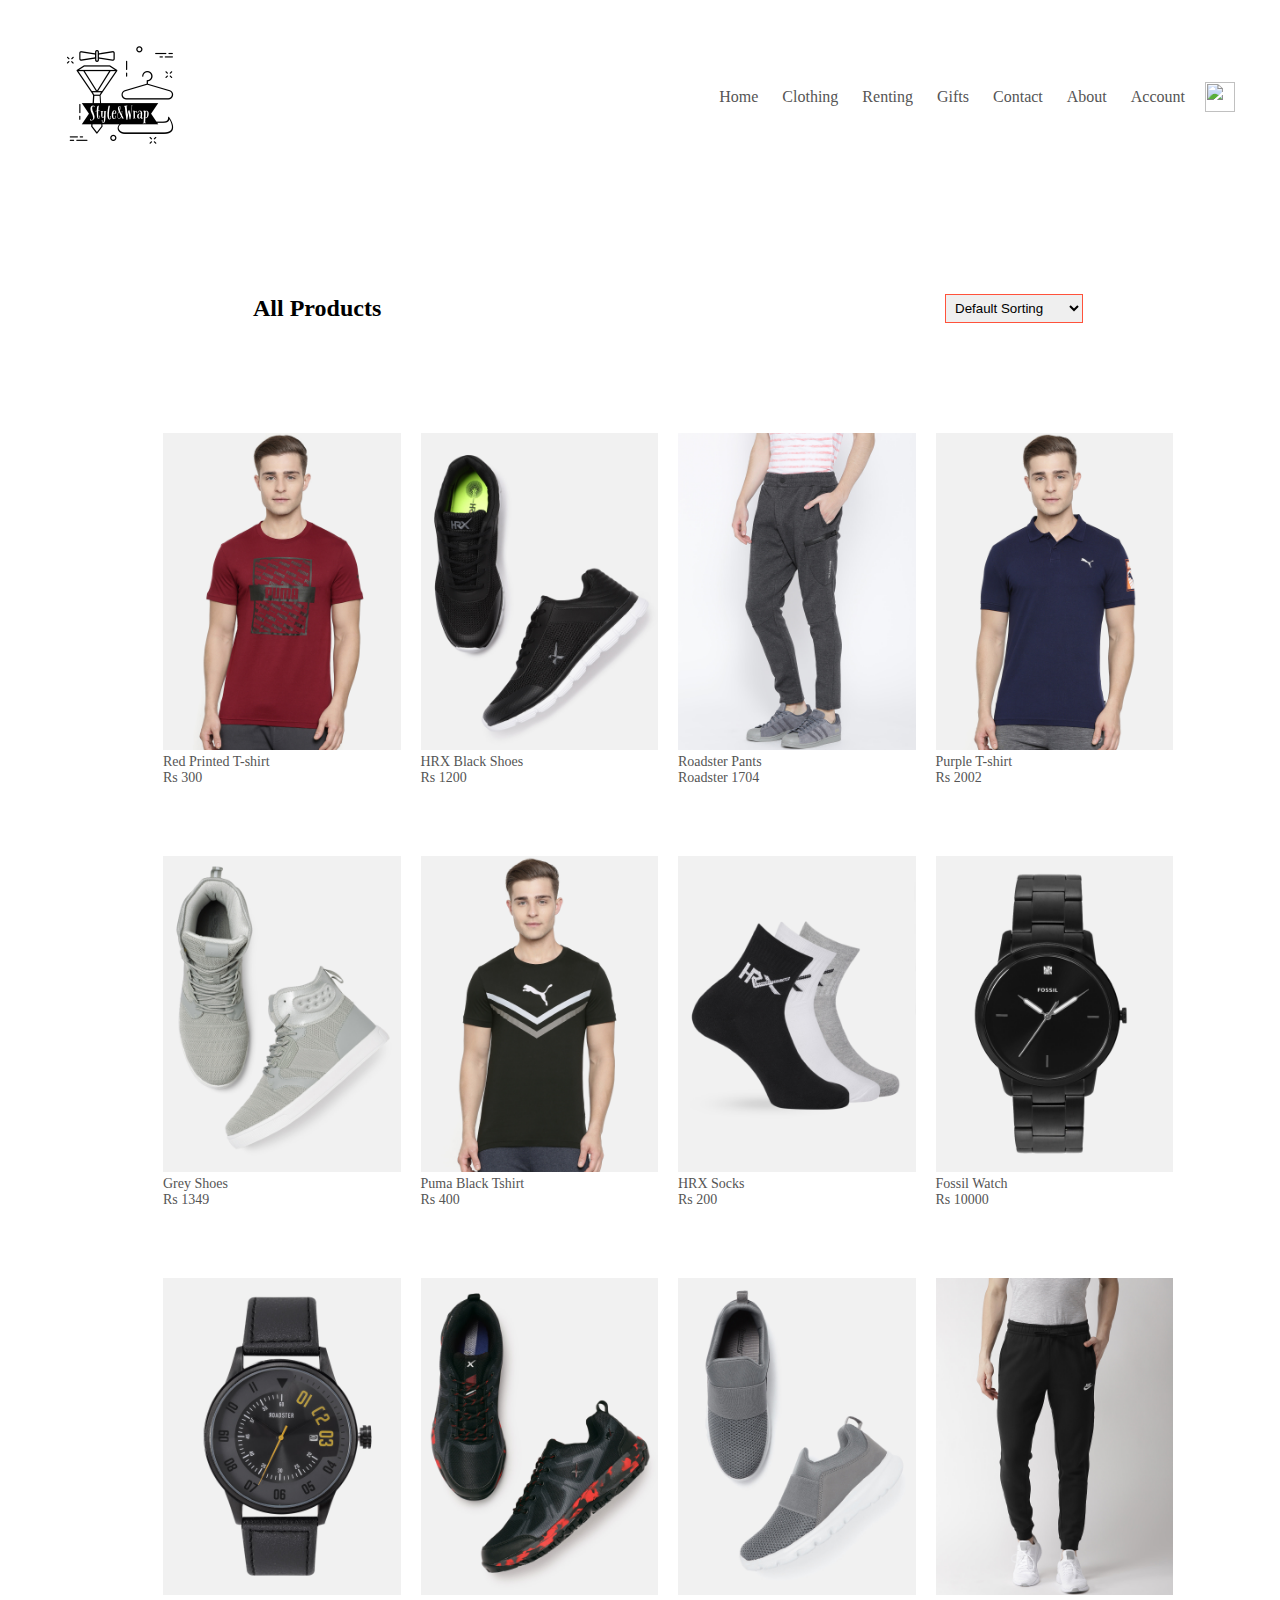
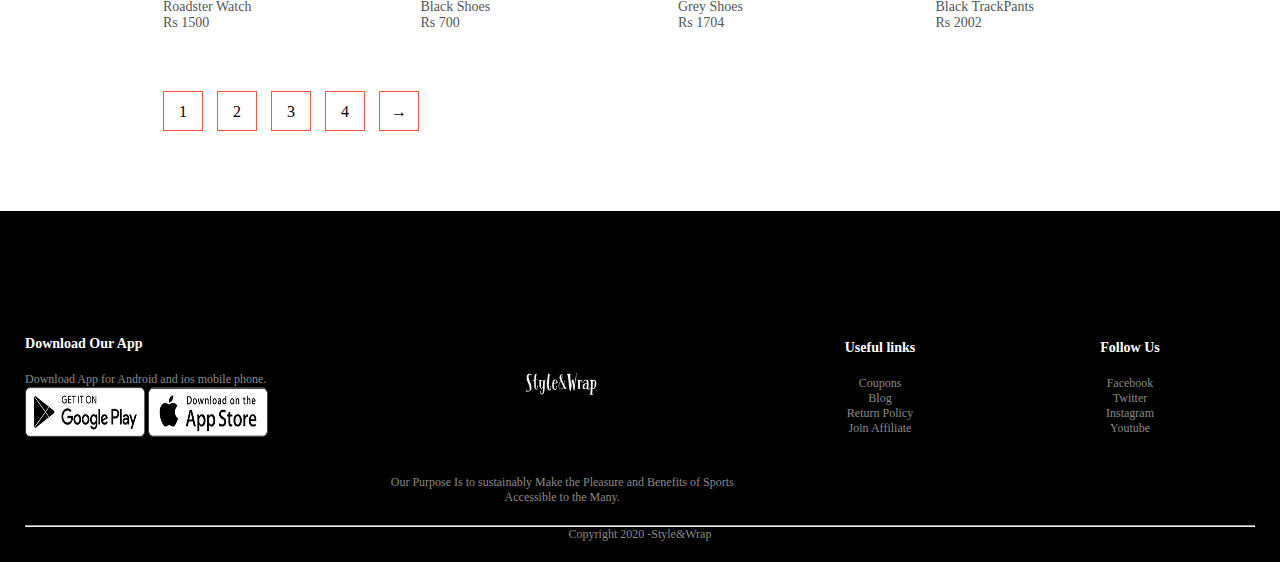
==== product.html @ 1d9c75fd "first commit" ====
<!DOCTYPE html>
<html lang="en">
<head>
    <meta charset="UTF-8">
    <meta http-equiv="X-UA-Compatible" content="IE=edge">
    <meta name="viewport" content="width=device-width, initial-scale=1.0">
    <title>Style&Wrap</title>
    <link rel="stylesheet" href="style.css">
   
</head>
<body>
    
        
    <div class="container">
    <div class="navbar">
        <div class="logo">
            <img src="Style&Wrap-logos_black.png" width="150px">
        </div>
        
        <nav>
           
            <ul id="MenuItems">
                <li> <a href="index.html">Home</a></li>
                <li> <a href="product.html">Clothing</a></li>
                <li> <a href="">Renting</a></li>
                <li> <a href="gift.html">Gifts</a></li>
                <li> <a href="contact.html">Contact</a></li>
                <li> <a href="about.html">About</a></li>
                <li> <a href="account.html">Account</a></li>
                
            </ul>
          </nav>
          <img src="C:\Users\Vansh\OneDrive\Desktop\Homepagee\cart.png" alt="" width="30px" height="30px">
        <img src="menu.png" class="menu-icon" onclick="menutoggle()">
</div>  
</div>
    

<div class="small-container">
    <div class="row row-2">
        <h2>All Products</h2>
        <select>
            <option>Default Sorting</option>
            <option>Sort by Price</option>
            <option>Sort by Popularity</option>
            <option>Sort by Rating</option>
            <option>Sort by Sale</option>
        </select>
    </div>
    <div class="row">
        <div class="col-4">
            <img src="product-1.jpg">
            <h4>Red Printed T-shirt</h4>
            <div class="rating">
              
            </div>
            <p> Rs 300</p>
        </div>
        <div class="col-4">
            <img src="product-2.jpg">
            <h4> HRX Black Shoes</h4>
            <div class="rating">
              
            </div>
            <p> Rs 1200</p>
        </div>
        <div class="col-4">
            <img src="product-3.jpg">
            <h4>Roadster Pants</h4>
            <div class="rating">
               
            </div>
            <p> Roadster 1704</p>
        </div>
        <div class="col-4">
            <img src="product-4.jpg">
            <h4>Purple T-shirt</h4>
            <div class="rating">
                
            </div>
            <p>Rs 2002 </p>
        </div>
    
    
        <div class="col-4">
            <img src="product-5.jpg">
            <h4>Grey Shoes</h4>
            <div class="rating">
               
            </div>
            <p> Rs 1349</p>
        </div>
        <div class="col-4">
            <img src="product-6.jpg">
        <h4>Puma Black Tshirt</h4>
            <div class="rating">
              
            </div>
            <p> Rs 400</p>
        </div>
        <div class="col-4">
            <img src="product-7.jpg">
            <h4> HRX Socks</h4>
            <div class="rating">

            </div>
            <p> Rs 200</p>
        </div>
        <div class="col-4">
            <img src="product-8.jpg">
            <h4>Fossil Watch</h4>
            <div class="rating">
             
            </div>
            <p>Rs 10000 </p>
        </div>
    </div> 
     <div class="row">
        <div class="col-4">
            <img src="product-9.jpg">
            <h4>Roadster Watch</h4>
            <div class="rating">
               
            </div>
            <p> Rs 1500</p>
        </div>
        <div class="col-4">
            <img src="product-10.jpg">
            <h4> Black Shoes</h4>
            <div class="rating">
                
            </div>
            <p>  Rs 700</p>
        </div>
        <div class="col-4">
            <img src="product-11.jpg">
            <h4>Grey Shoes</h4>
            <div class="rating">
               
            </div>
            <p>  Rs 1704</p>
        </div>
        <div class="col-4">
            <img src="product-12.jpg">
            <h4>Black TrackPants</h4>
            <div class="rating">
              
            </div>
            <p> Rs 2002 </p>
        </div>
</div>
<div class="page-btn">
    <span>1</span>
    <span>2</span>
    <span>3</span>
    <span>4</span>
    <span>&#8594</span>
</div>
</div>

<div class="footer">
    <div class="container">
        <div class="row">
            <div class="footer-col-1">
                <h3> Download Our App</h3>
                <p>Download App for Android and ios mobile phone.</p>
            <div class="app">
                <img src="play-store.png">
                <img src="app-store.png">
            </div>
            </div>
            <div class="footer-col-2">
         <img src="Style&Wrap-logos_black.png">
         <p>Our Purpose Is to sustainably Make the Pleasure  and 
            Benefits of Sports Accessible to the Many.
         </p>       
            </div>
            <div class="footer-col-3">
                <h3>Useful links</h3>
              <ul>
                <li>Coupons</li>
                <li>Blog</li>
                <li> Return Policy </li>
                <li> Join Affiliate</li>
              </ul>  
              
            </div>
            <div class="footer-col-4">
                <h3>Follow Us</h3>
              <ul>
                <li>Facebook</li>
                <li>Twitter</li>
                <li>Instagram</li>
                <li>Youtube</li>
              </ul>  
            </div>
        </div>
        <hr>
        <p class="copyright">Copyright 2020 -Style&Wrap</p>
    </div>
</div>
</body>
</html>
---- style.css ----
@import url("https://cdn.jsdelivr.net/npm/@fortawesome/fontawesome-free@6.2.1/css/fontawesome.min.css");
*
{
margin:0;
padding: 0;
box-sizing: border-box;
}
.navbar
{
    display: flex;
    align-items: center;
    padding: 20px;
}
nav{
    flex:1;
    text-align: right;
}
nav ul{
    display: inline-block;
    list-style-type: none;
}
nav ul li{
    display: inline-block;
    margin-right: 20px;
}
a{
    text-decoration: none;
    color: #555;

}
p
{
    color: #555;
}
.container
{
    max-width: 1300px;
    margin: auto;
    padding-left: 25px;
    padding-right: 25px;
}
.row
{
    display: flex;
    align-items: center;
    flex-wrap: wrap;
    justify-content: space-around;

}
.col-2
{
    flex-basis: 50%;
    min-width: 50%;


}
.giftt
{
    font-family:calisto mt;
}
.col-2 img
{
    max-width: 100%;
    padding: 50px 0;
}
.col-2 h1{
    font-size: 50px;
    line-height: 60px;
    margin: 25px 0;
}
.btn
{
    display: inline-block;
    background-color: #ff523b;
    color: #fff;
    padding: 8px 30px;
    margin: 40px 0;
    border-radius: 30px;
    font-family: 'Trebuchet MS', 'Lucida Sans Unicode', 'Lucida Grande', 'Lucida Sans', Arial, sans-serif;
    transition: background 0.5s;
}
.header
{
    background: radial-gradient(#fff,#ffd6d6);
}
.header .row{
    margin-top: 70px;
}
 .btn:hover{
    background:#563434 ;
 }
 .categories
 {
    margin:70px 0;
 }
 .col-3
 {
    flex-basis: 30%;
    min-width: 250px;
    margin-bottom: 30px;
 }
 .col-3 img
 {
    width:100%; 
 }
 .small-container
 {
     
    max-width: 1080px;
    margin-top: 5%;
    margin-left:10%;
    padding-left:25px ;
    padding-right: 25px;
 }
 .col-4
 {
    flex-basis: 25%;
    padding: 10px;
    min-width: 200px;
    margin-bottom: 50px;
    transition: transform 0.5s;
 }
 .col-4 img{
    width: 100%;
    size: 50%;
 }
 .title
 {
    text-align: center;
    margin: 0 auto 80px;
    position: relative;
    line-height: 60px;
    color: #555;
 }
 .title::after{
    content: '';
    background: #ff523b;
    width:80px;
    height: 5px;
    border-radius: 5px;
    position: absolute;
    bottom:0;
    left: 45%;
    transform: translateX(-50);
 }
 h4{
    color:#555;
    font-weight: normal;

 }
 .col-4
 {
    font-size: 14px;
 }
 .rating .fa
 {
color: #ff523b;
 }
 .col-4:hover
 {
    transform:translateY(-5px);
 }
 .offer
 {
    background: radial-gradient(#fff,#ffd6d6);
    margin-top: 80px;
    padding: 30px 0;
 }
 .col-2 .offer-img
 {
    padding: 50px;

 }
 small
 {
    color: #555;
 }
 .testimonial
 {
    padding-top: 100px;
 }
 .testimonial .col-3{
    text-align: center;
    padding: 40px 20px;
    box-shadow: 0 0 20px 0px rgba(0,0,0,0.1);
    cursor: pointer;
    transition: transform 0.5s;
 }
 .testimonial .col-3 img
{
    width: 50px;
    margin-top: 20px;
    border-radius: 50%;
}
.testimonial .col-3 img
{
    font-size: 34px;
    color: #ff523b;
}
.testimonial .col-3:hover{
    transform: translateY(-10px);
}
 .fa.fa-quote-left
 {
    font-size: 34px;
    color: #ff523b;
 }
 .col-3 p
 {
    font-size: 12px;
    margin: 12px 0;
    color: #777;
 }
 .testimonial .col-3 h3{
    font-weight: 600;
    color: #555;
    font-size:16px;
 }
 .brands
 {
    margin: 100px auto;
 }
 .col-5
 {
    width: 160px;
 }
 .col-5 img
 {
    width: 100%;
    cursor: pointer;
    filter: grayscale(100%);

 }
 .col-5 img:hover{
    filter: grayscale(0);
 }
.footer{
    background: #000;
    color: #8a8a8a;
    font-size: 12px;
    padding: 60px 0 20px;
}
.footer p{
    color: #8a8a8a;

}
.footer h3{
    color: #fff;
    margin-bottom: 20px;
}
.footer-col-1, .footer-col-2,.footer-col-3,.footer-col-4

{
min-width:  250px;
margin-bottom: 20px;
}
.footer-col-1
{
    flex-basis: 28%;
}
.footer-col-2
{
    flex: 30%;
    text-align: center;
}

.footer-col-2 img
{
   width: 180px;
   margin-bottom: 20px;
}
.footer-col-3, .footer-col-4
{
    flex-basis: 12%;
    text-align: center;
}
ul
{
    list-style-type: none;
}
.app-logo
{
    margin-top: 20px;
}

.footer.hr 
{
    border:  none;
    background: #b5b5b5;
    height: 1px;
    margin: 20px 0;
}
.copyright
{
    text-align: center;
}
.app img
{
    width: 120px;
    height: 50px;
}
.menu-icon
{
  width: 28px;
  margin-left: 20px;
display: none;
}
@media only screen and (max-width:800px) {
    
    nav user-select {
        position: absolute;
        top: 70px;
        left: 0;
        background: #333;
        width: 100%;
        overflow: hidden;
        transition: max-height 0.5s;


    }
    nav ul list-style {
        display: block;
        margin-right:50px ;
        margin-top: 10px;
        margin-bottom: 10px;
    }
    nav ul li a
    {
        color: #fff;
    }
    .menu-icon
    {
        display: block;
        cursor: pointer;
    }
}


/* all product page------*/
.row-2
{
    justify-content: space-between;
    margin: 100px;
}
select
{
    border: 1px solid #ff523b;
    padding: 5px;
}
select:focus
{
    outline: no;
}

.page-btn
{
    margin: 0  auto 80px;
}
.page-btn span
{
    display: inline-block;
    border: 1px solid #ff523b;
    margin-left:10px;
    width:40px;
    height: 40px;
    text-align: center;
    line-height: 40px;
    cursor: pointer;
}
.page-btn span:hover{
    background: #ff523b;
    color:#fff;
}







@media only screen and (max-width:600px)
{
    .row
    {
        text-align: center;
    }
    .col-2,.col-3,.col-4
    {
        flex-basis: 100%;
    }
}
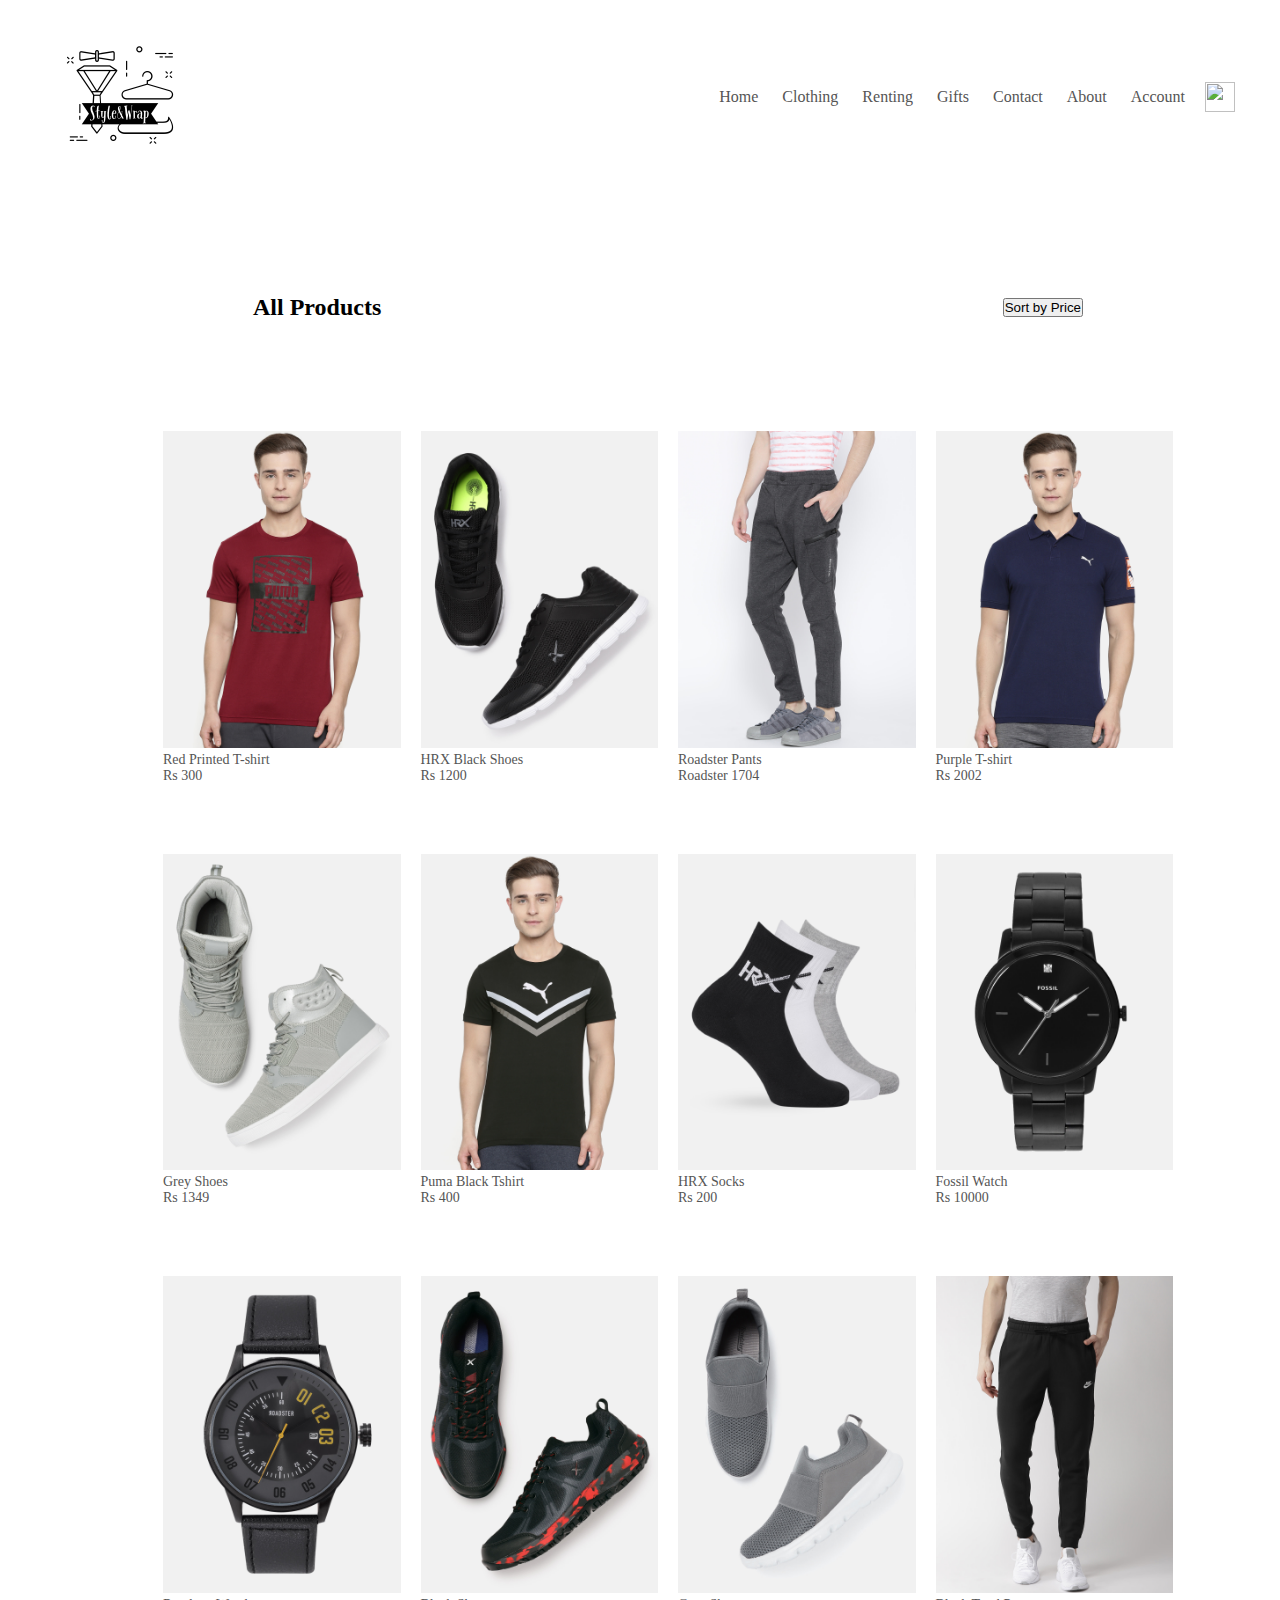
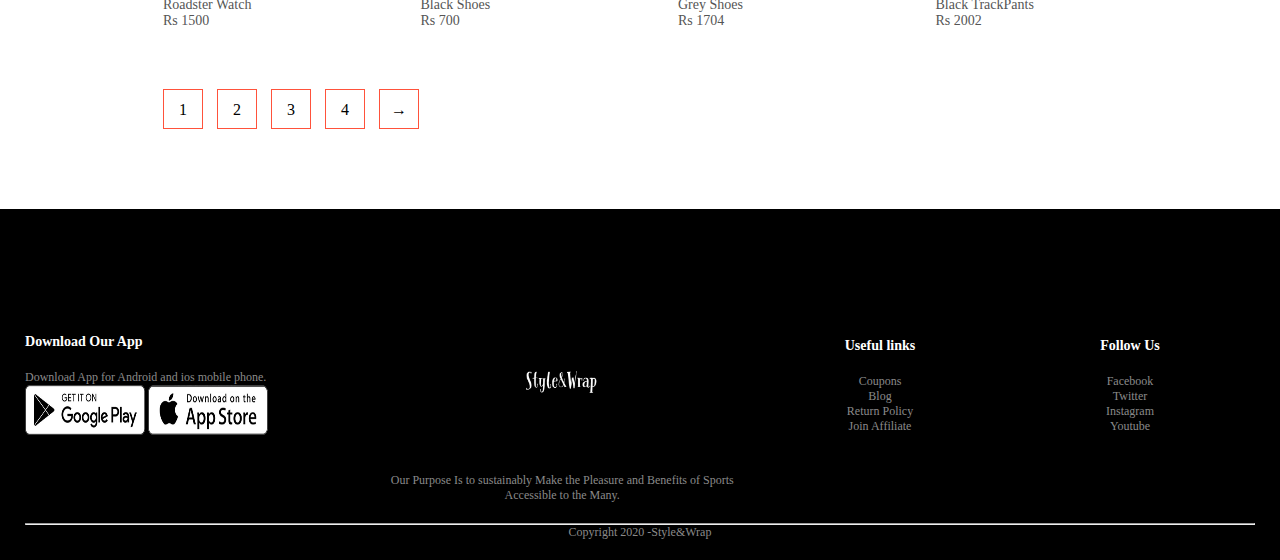
==== commit eabfbbb0: "now sorting works" ====
--- a/product.html
+++ b/product.html
@@ -6,6 +6,8 @@
     <meta name="viewport" content="width=device-width, initial-scale=1.0">
     <title>Style&Wrap</title>
     <link rel="stylesheet" href="style.css">
+    <!-- link javascript -->
+    <script src="product.js"></script>
    
 </head>
 <body>
@@ -39,15 +41,17 @@
 <div class="small-container">
     <div class="row row-2">
         <h2>All Products</h2>
-        <select>
+        <!-- call function when user selects sort by price -->
+        <button id="sorted"  onclick="sortByPrice()">Sort by Price</button>
+        <!-- <select id="sorted">
             <option>Default Sorting</option>
             <option>Sort by Price</option>
             <option>Sort by Popularity</option>
             <option>Sort by Rating</option>
             <option>Sort by Sale</option>
-        </select>
+        </select> -->
     </div>
-    <div class="row">
+    <div class="row" id="parentdiv">
         <div class="col-4">
             <img src="product-1.jpg">
             <h4>Red Printed T-shirt</h4>
@@ -80,8 +84,6 @@
             </div>
             <p>Rs 2002 </p>
         </div>
-    
-    
         <div class="col-4">
             <img src="product-5.jpg">
             <h4>Grey Shoes</h4>
@@ -92,7 +94,7 @@
         </div>
         <div class="col-4">
             <img src="product-6.jpg">
-        <h4>Puma Black Tshirt</h4>
+            <h4>Puma Black Tshirt</h4>
             <div class="rating">
               
             </div>
@@ -114,8 +116,7 @@
             </div>
             <p>Rs 10000 </p>
         </div>
-    </div> 
-     <div class="row">
+    
         <div class="col-4">
             <img src="product-9.jpg">
             <h4>Roadster Watch</h4>
@@ -199,5 +200,38 @@
         <p class="copyright">Copyright 2020 -Style&Wrap</p>
     </div>
 </div>
+<!-- <script>
+    // Get the select element
+    const select = document.querySelector("#sorted");
+  
+    // Add an event listener to the select element
+    select.addEventListener("change", function() {
+      // Get the selected option value
+      const selectedOption = this.value;
+  
+      // Check if the selected option is "Sort by Price"
+      if (selectedOption === "Sort by Price") {
+        // Get the parent container element
+        const parent = document.querySelector("#parentdiv");
+  
+        // Get all the child elements (products) in the parent container
+        const children = Array.from(parent.children);
+  
+        // Sort the children array by price
+        children.sort((a, b) => {
+          const priceA = parseInt(a.querySelector("p").textContent.replace("Rs ", ""));
+          const priceB = parseInt(b.querySelector("p").textContent.replace("Rs ", ""));
+          return priceA - priceB;
+        });
+  
+        // Remove all the child elements from the parent container
+        children.forEach(child => parent.removeChild(child));
+  
+        // Append the sorted children to the parent container
+        children.forEach(child => parent.appendChild(child));
+      }
+    });
+  </script> -->
+  
 </body>
 </html>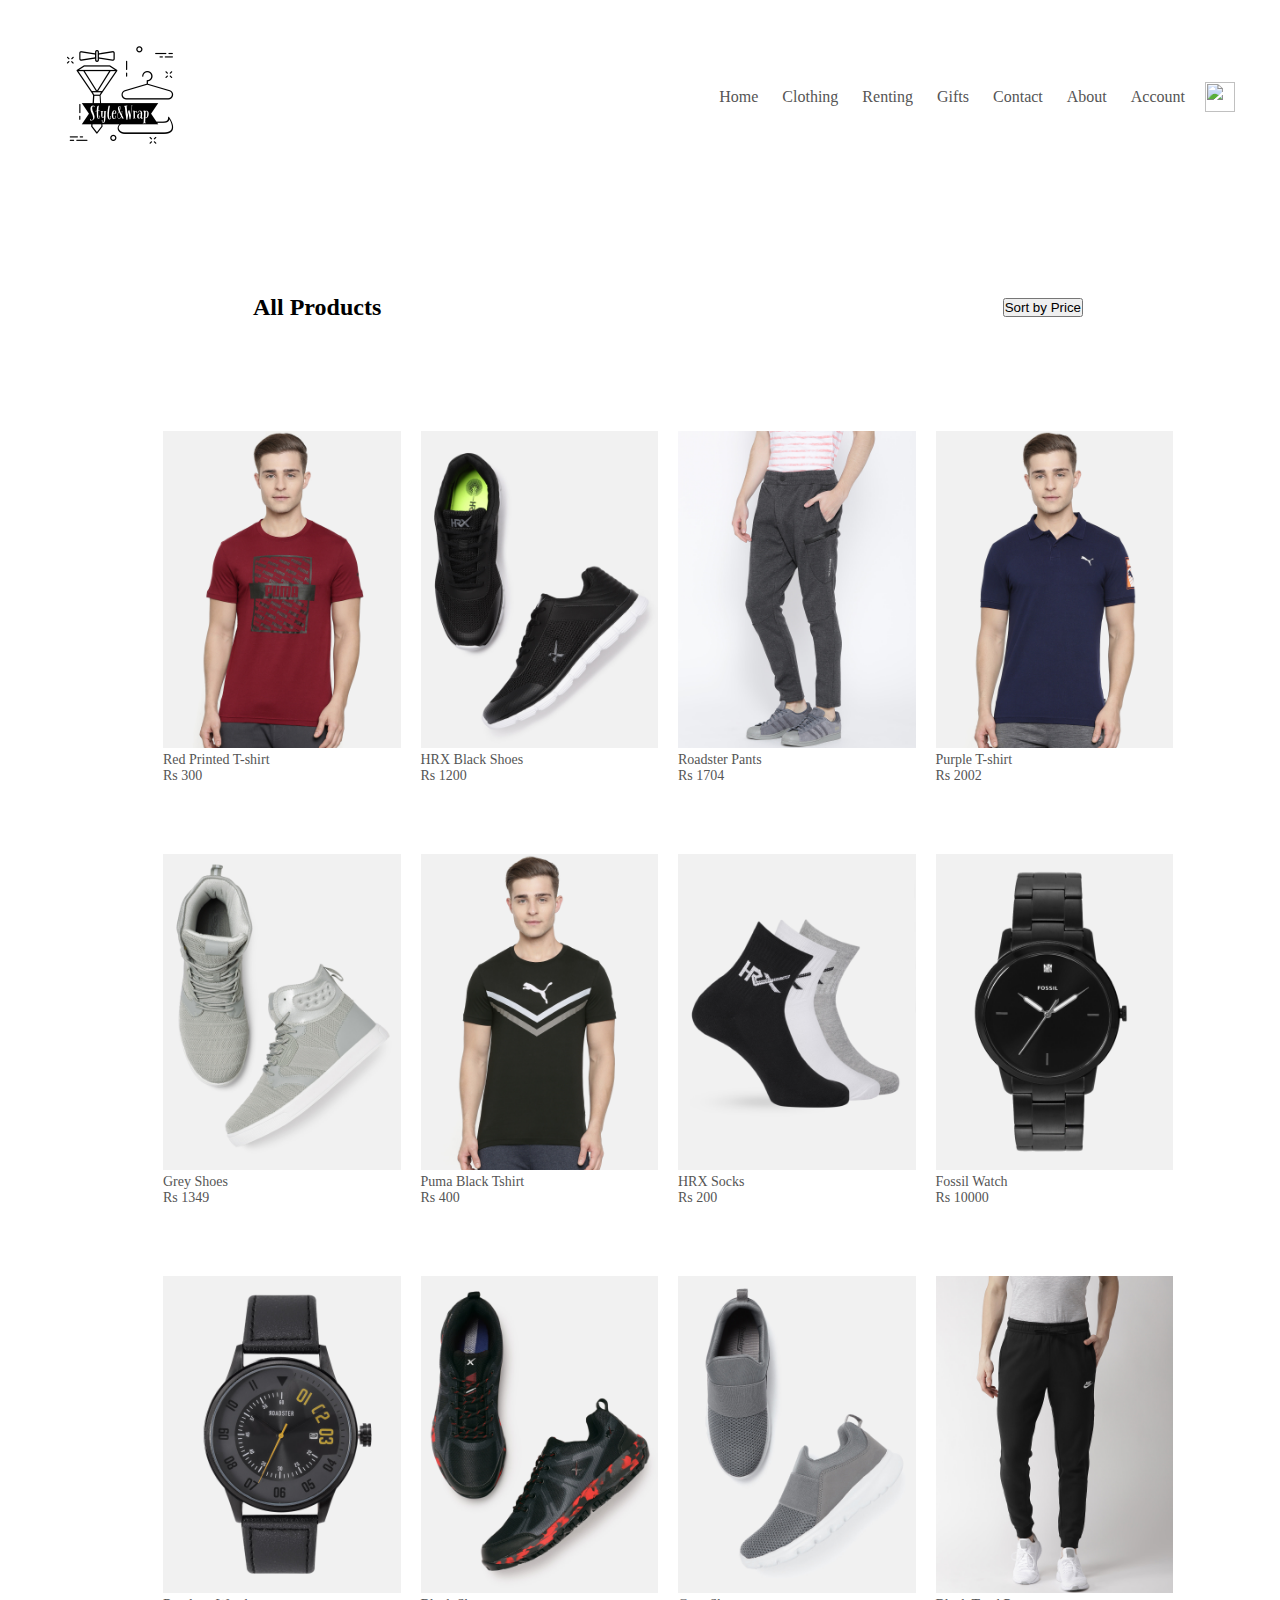
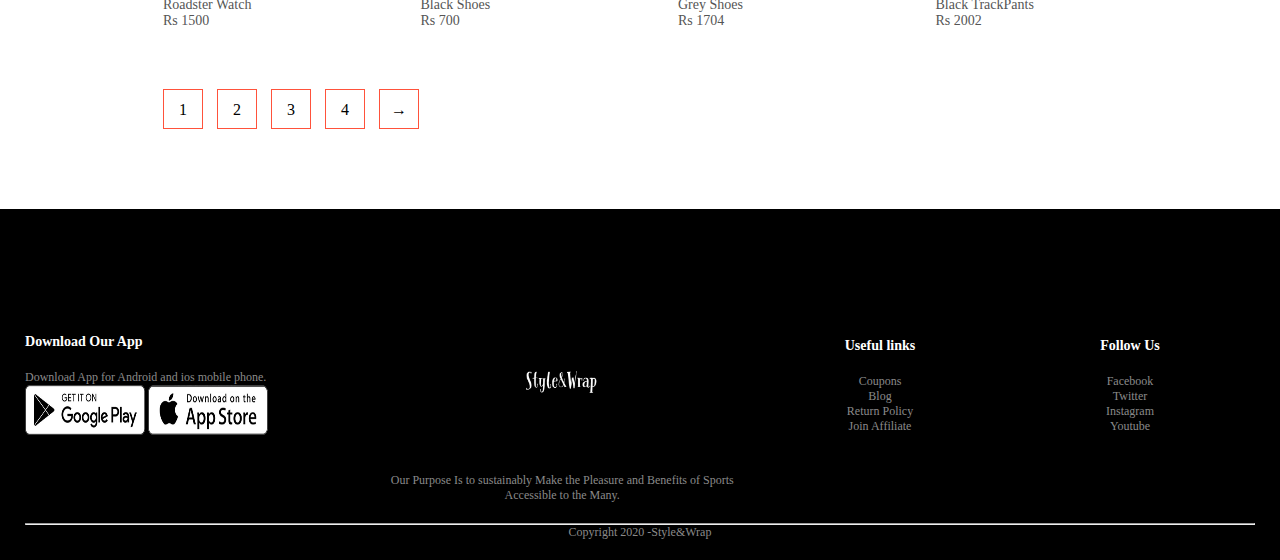
==== commit d32d68fe: "final commit" ====
--- a/product.html
+++ b/product.html
@@ -58,7 +58,7 @@
             <div class="rating">
               
             </div>
-            <p> Rs 300</p>
+            <p>Rs 300</p>
         </div>
         <div class="col-4">
             <img src="product-2.jpg">
@@ -66,7 +66,7 @@
             <div class="rating">
               
             </div>
-            <p> Rs 1200</p>
+            <p>Rs 1200</p>
         </div>
         <div class="col-4">
             <img src="product-3.jpg">
@@ -74,7 +74,7 @@
             <div class="rating">
                
             </div>
-            <p> Roadster 1704</p>
+            <p>Rs 1704</p>
         </div>
         <div class="col-4">
             <img src="product-4.jpg">
@@ -90,7 +90,7 @@
             <div class="rating">
                
             </div>
-            <p> Rs 1349</p>
+            <p>Rs 1349</p>
         </div>
         <div class="col-4">
             <img src="product-6.jpg">
@@ -98,7 +98,7 @@
             <div class="rating">
               
             </div>
-            <p> Rs 400</p>
+            <p>Rs 400</p>
         </div>
         <div class="col-4">
             <img src="product-7.jpg">
@@ -106,7 +106,7 @@
             <div class="rating">
 
             </div>
-            <p> Rs 200</p>
+            <p>Rs 200</p>
         </div>
         <div class="col-4">
             <img src="product-8.jpg">
@@ -116,14 +116,13 @@
             </div>
             <p>Rs 10000 </p>
         </div>
-    
         <div class="col-4">
             <img src="product-9.jpg">
             <h4>Roadster Watch</h4>
             <div class="rating">
                
             </div>
-            <p> Rs 1500</p>
+            <p>Rs 1500</p>
         </div>
         <div class="col-4">
             <img src="product-10.jpg">
@@ -131,7 +130,7 @@
             <div class="rating">
                 
             </div>
-            <p>  Rs 700</p>
+            <p>Rs 700</p>
         </div>
         <div class="col-4">
             <img src="product-11.jpg">
@@ -139,7 +138,7 @@
             <div class="rating">
                
             </div>
-            <p>  Rs 1704</p>
+            <p>Rs 1704</p>
         </div>
         <div class="col-4">
             <img src="product-12.jpg">
@@ -147,7 +146,7 @@
             <div class="rating">
               
             </div>
-            <p> Rs 2002 </p>
+            <p>Rs 2002 </p>
         </div>
 </div>
 <div class="page-btn">
@@ -200,38 +199,7 @@
         <p class="copyright">Copyright 2020 -Style&Wrap</p>
     </div>
 </div>
-<!-- <script>
-    // Get the select element
-    const select = document.querySelector("#sorted");
-  
-    // Add an event listener to the select element
-    select.addEventListener("change", function() {
-      // Get the selected option value
-      const selectedOption = this.value;
-  
-      // Check if the selected option is "Sort by Price"
-      if (selectedOption === "Sort by Price") {
-        // Get the parent container element
-        const parent = document.querySelector("#parentdiv");
-  
-        // Get all the child elements (products) in the parent container
-        const children = Array.from(parent.children);
-  
-        // Sort the children array by price
-        children.sort((a, b) => {
-          const priceA = parseInt(a.querySelector("p").textContent.replace("Rs ", ""));
-          const priceB = parseInt(b.querySelector("p").textContent.replace("Rs ", ""));
-          return priceA - priceB;
-        });
-  
-        // Remove all the child elements from the parent container
-        children.forEach(child => parent.removeChild(child));
-  
-        // Append the sorted children to the parent container
-        children.forEach(child => parent.appendChild(child));
-      }
-    });
-  </script> -->
+
   
 </body>
 </html>